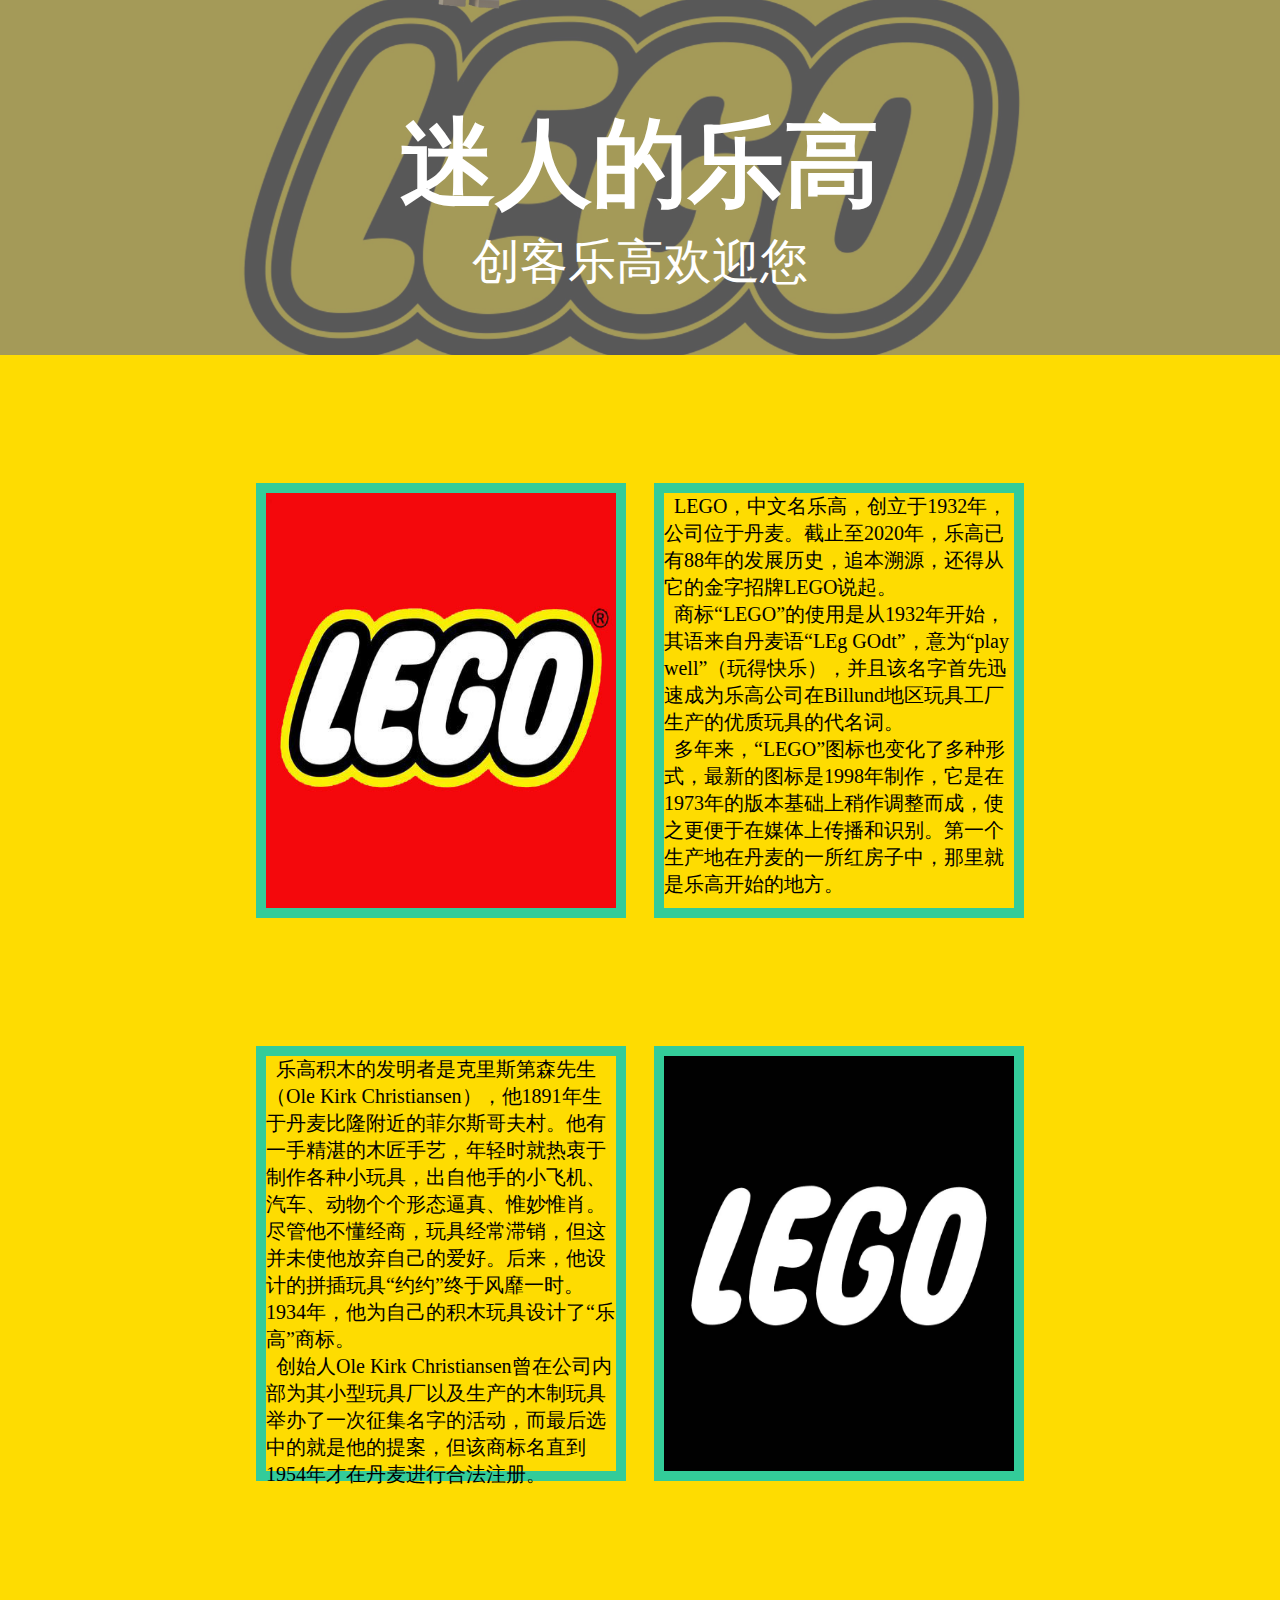
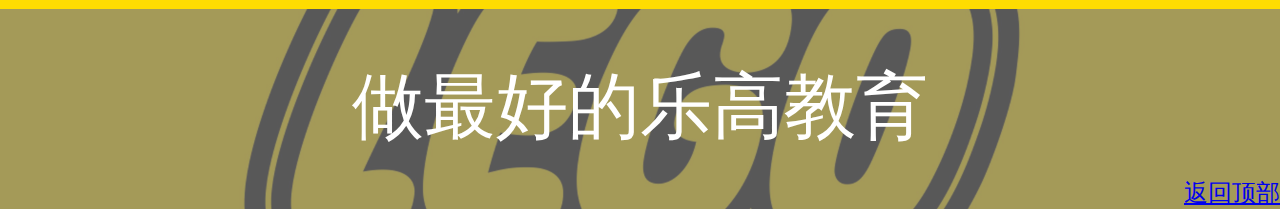
==== index.html @ e4796cf2 "Add files via upload" ====
<!DOCTYPE html PUBLIC "-//W3C//DTD XHTML 1.0 Transitional//EN" "http://www.w3.org/TR/xhtml1/DTD/xhtml1-transitional.dtd">
<html xmlns="http://www.w3.org/1999/xhtml">
<head>
<meta http-equiv="Content-Type" content="text/html; charset=utf-8" />
<link rel="stylesheet" type="text/css" href="style.css">
<title>小小的画报</title>
</head>

<body>
<div id="header">
<div class="timu">
<h1>迷人的乐高</h1>
<p>创客乐高欢迎您</p>
</div>
</div>

<div id="bodyer">
<div class="tupian01"><img src="p1.jpg"></div>
<div class="wenzi01">
<p>&nbsp;&nbsp;LEGO，中文名乐高，创立于1932年，公司位于丹麦。截止至2020年，乐高已有88年的发展历史，追本溯源，还得从它的金字招牌LEGO说起。</p>
<p>&nbsp;&nbsp;商标“LEGO”的使用是从1932年开始，其语来自丹麦语“LEg GOdt”，意为“play well”（玩得快乐），并且该名字首先迅速成为乐高公司在Billund地区玩具工厂生产的优质玩具的代名词。</p>
<p>&nbsp;&nbsp;多年来，“LEGO”图标也变化了多种形式，最新的图标是1998年制作，它是在1973年的版本基础上稍作调整而成，使之更便于在媒体上传播和识别。第一个生产地在丹麦的一所红房子中，那里就是乐高开始的地方。</p>
</div>
<div class="wenzi02">
<p>&nbsp;&nbsp;乐高积木的发明者是克里斯第森先生（Ole Kirk Christiansen），他1891年生于丹麦比隆附近的菲尔斯哥夫村。他有一手精湛的木匠手艺，年轻时就热衷于制作各种小玩具，出自他手的小飞机、汽车、动物个个形态逼真、惟妙惟肖。尽管他不懂经商，玩具经常滞销，但这并未使他放弃自己的爱好。后来，他设计的拼插玩具“约约”终于风靡一时。1934年，他为自己的积木玩具设计了“乐高”商标。</p>
<p>&nbsp;&nbsp;创始人Ole Kirk Christiansen曾在公司内部为其小型玩具厂以及生产的木制玩具举办了一次征集名字的活动，而最后选中的就是他的提案，但该商标名直到1954年才在丹麦进行合法注册。</p>
</div>
<div class="tupian02"><img src="p2.jpg"></div>
</div>

<div id="footer">
<div class="jiewei">
<p>做最好的乐高教育</p>
</div>
<div class="fanhui">
<p><a href="#header">返回顶部</a></p>
</div>
</div>
</body>
</html>
---- style.css ----
@charset "utf-8";
/* CSS Document */
*{
	margin:0;
	padding:0;
	}
	body{
		background:rgb(254,220,1);
		width:100%;
		height:100%;
		}
#header{
	background-image:url(header.jpg);	
	background-repeat:no-repeat;
	background-size:cover;
	background-position:center;
	height:355px;
	width: 100%;

	}
#bodyer{
	height:auto;
	overflow:hidden;
	}

.timu{
	font-size:48px;
	color:#FFF;
	text-align:center;
	height:255px;
	background:rgba(125,125,125,0.7);
	padding-top:100px;
	}
.tupian01 img{
	border:#3C9 solid 10px;
	float:left;
	height:415px;
	width:350px;
	margin-top:10%;
	margin-left:20%;
	}
.tupian01 img:hover{
   transform: scale(1.2);
}
.wenzi01{
	border:#3C9 solid 10px;
	float:right;
	height:415px;
	width:350px;
	font-size:20px;
	margin-top:10%;
	margin-right:20%;
	}
.wenzi01:hover{
  transform: scale(1.2);
}
.tupian02 img{
	border:#3C9 solid 10px;
	float:right;
	height:415px;
	width:350px;
	margin-top:10%;
	margin-right:20%;
	margin-bottom:10%;
	}
.tupian02 img:hover{
  transform: scale(1.2);
}
.wenzi02{
	border:#3C9 solid 10px;
	float:left;
	font-size:20px;
	height:415px;
	width:350px;
	margin-top:10%;
	margin-left:20%;
	}
.wenzi02:hover{
  transform: scale(1.2);
}
#footer{
	background-image:url(header.jpg);	
	background-repeat:no-repeat;
	background-size:cover;
	background-position:center;
	height:200px;
	position:relative;
	}
.jiewei{
	font-size:72px;
	color:#FFF;
	text-align:center;
	height:150px;
	width:100%;
	background:rgba(125,125,125,0.7);
	padding-top:50px;
	position:absolute;
	}
.fanhui{
	font-size:24px;
	position:absolute;
	right:0;
	bottom:0;	
	
}
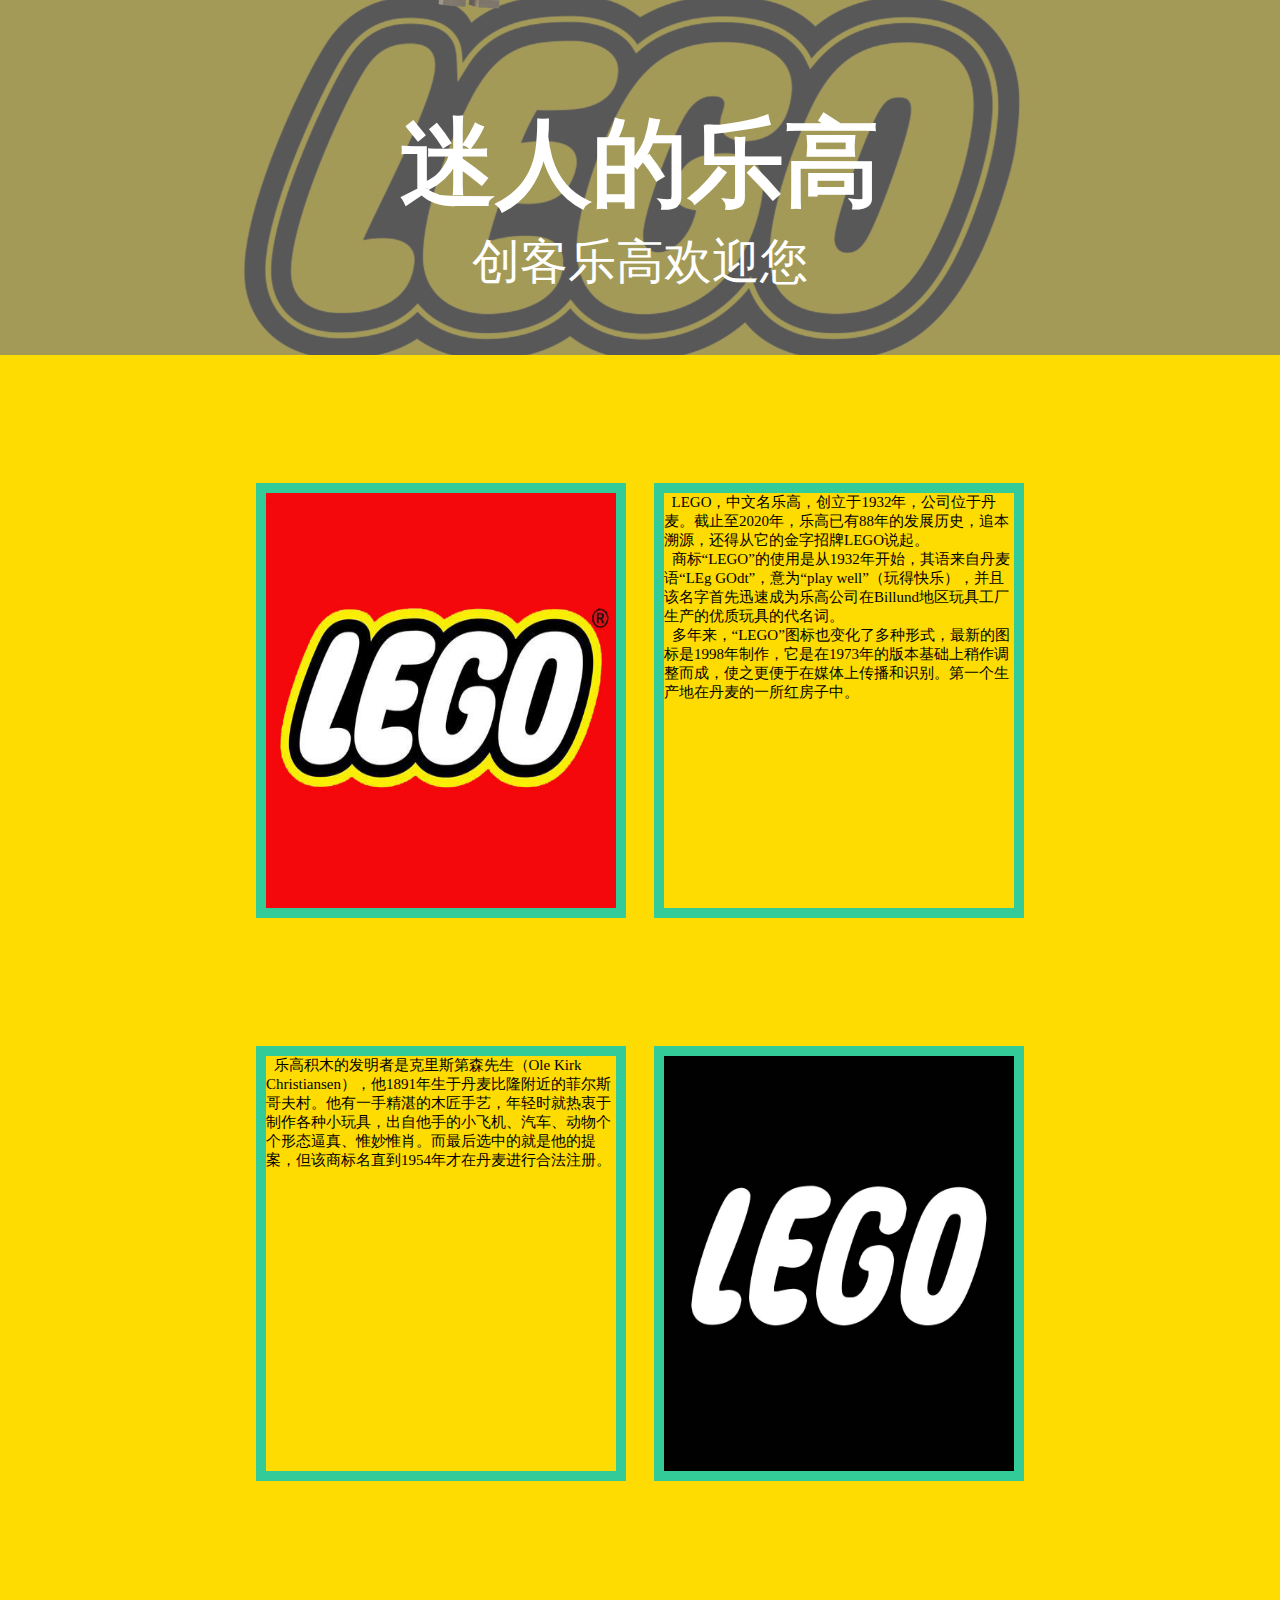
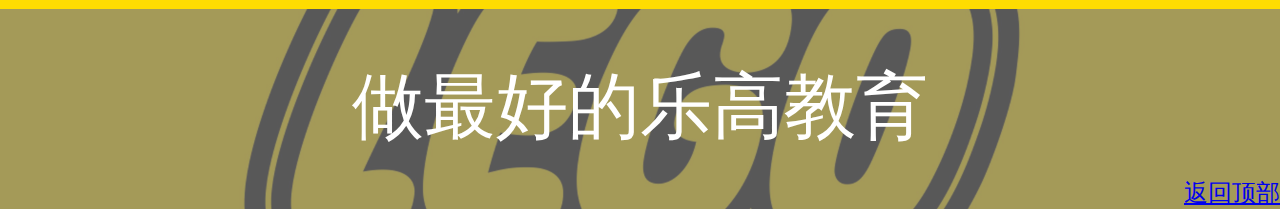
==== commit efa65444: "Update index.html" ====
--- a/index.html
+++ b/index.html
@@ -15,17 +15,16 @@
 </div>
 
 <div id="bodyer">
-<div class="tupian01"><img src="p1.jpg"></div>
+<div class="tupian01"><img src="Https://cklghtml.github.io/cklg/p1.jpg"></div>
 <div class="wenzi01">
 <p>&nbsp;&nbsp;LEGO，中文名乐高，创立于1932年，公司位于丹麦。截止至2020年，乐高已有88年的发展历史，追本溯源，还得从它的金字招牌LEGO说起。</p>
 <p>&nbsp;&nbsp;商标“LEGO”的使用是从1932年开始，其语来自丹麦语“LEg GOdt”，意为“play well”（玩得快乐），并且该名字首先迅速成为乐高公司在Billund地区玩具工厂生产的优质玩具的代名词。</p>
-<p>&nbsp;&nbsp;多年来，“LEGO”图标也变化了多种形式，最新的图标是1998年制作，它是在1973年的版本基础上稍作调整而成，使之更便于在媒体上传播和识别。第一个生产地在丹麦的一所红房子中，那里就是乐高开始的地方。</p>
+<p>&nbsp;&nbsp;多年来，“LEGO”图标也变化了多种形式，最新的图标是1998年制作，它是在1973年的版本基础上稍作调整而成，使之更便于在媒体上传播和识别。第一个生产地在丹麦的一所红房子中。</p>
 </div>
 <div class="wenzi02">
-<p>&nbsp;&nbsp;乐高积木的发明者是克里斯第森先生（Ole Kirk Christiansen），他1891年生于丹麦比隆附近的菲尔斯哥夫村。他有一手精湛的木匠手艺，年轻时就热衷于制作各种小玩具，出自他手的小飞机、汽车、动物个个形态逼真、惟妙惟肖。尽管他不懂经商，玩具经常滞销，但这并未使他放弃自己的爱好。后来，他设计的拼插玩具“约约”终于风靡一时。1934年，他为自己的积木玩具设计了“乐高”商标。</p>
-<p>&nbsp;&nbsp;创始人Ole Kirk Christiansen曾在公司内部为其小型玩具厂以及生产的木制玩具举办了一次征集名字的活动，而最后选中的就是他的提案，但该商标名直到1954年才在丹麦进行合法注册。</p>
+<p>&nbsp;&nbsp;乐高积木的发明者是克里斯第森先生（Ole Kirk Christiansen），他1891年生于丹麦比隆附近的菲尔斯哥夫村。他有一手精湛的木匠手艺，年轻时就热衷于制作各种小玩具，出自他手的小飞机、汽车、动物个个形态逼真、惟妙惟肖。而最后选中的就是他的提案，但该商标名直到1954年才在丹麦进行合法注册。</p>
 </div>
-<div class="tupian02"><img src="p2.jpg"></div>
+<div class="tupian02"><img src="Https://cklghtml.github.io/cklg/p2.jpg"></div>
 </div>
 
 <div id="footer">
--- a/style.css
+++ b/style.css
@@ -10,7 +10,7 @@
 		height:100%;
 		}
 #header{
-	background-image:url(header.jpg);	
+	background-image:url(Https://cklghtml.github.io/cklg/header.jpg);	
 	background-repeat:no-repeat;
 	background-size:cover;
 	background-position:center;
@@ -47,7 +47,7 @@
 	float:right;
 	height:415px;
 	width:350px;
-	font-size:20px;
+	font-size:15px;
 	margin-top:10%;
 	margin-right:20%;
 	}
@@ -69,7 +69,7 @@
 .wenzi02{
 	border:#3C9 solid 10px;
 	float:left;
-	font-size:20px;
+	font-size:15px;
 	height:415px;
 	width:350px;
 	margin-top:10%;
@@ -79,7 +79,7 @@
   transform: scale(1.2);
 }
 #footer{
-	background-image:url(header.jpg);	
+	background-image:url(Https://cklghtml.github.io/cklg/header.jpg);	
 	background-repeat:no-repeat;
 	background-size:cover;
 	background-position:center;
@@ -102,4 +102,4 @@
 	right:0;
 	bottom:0;	
 	
-}+}
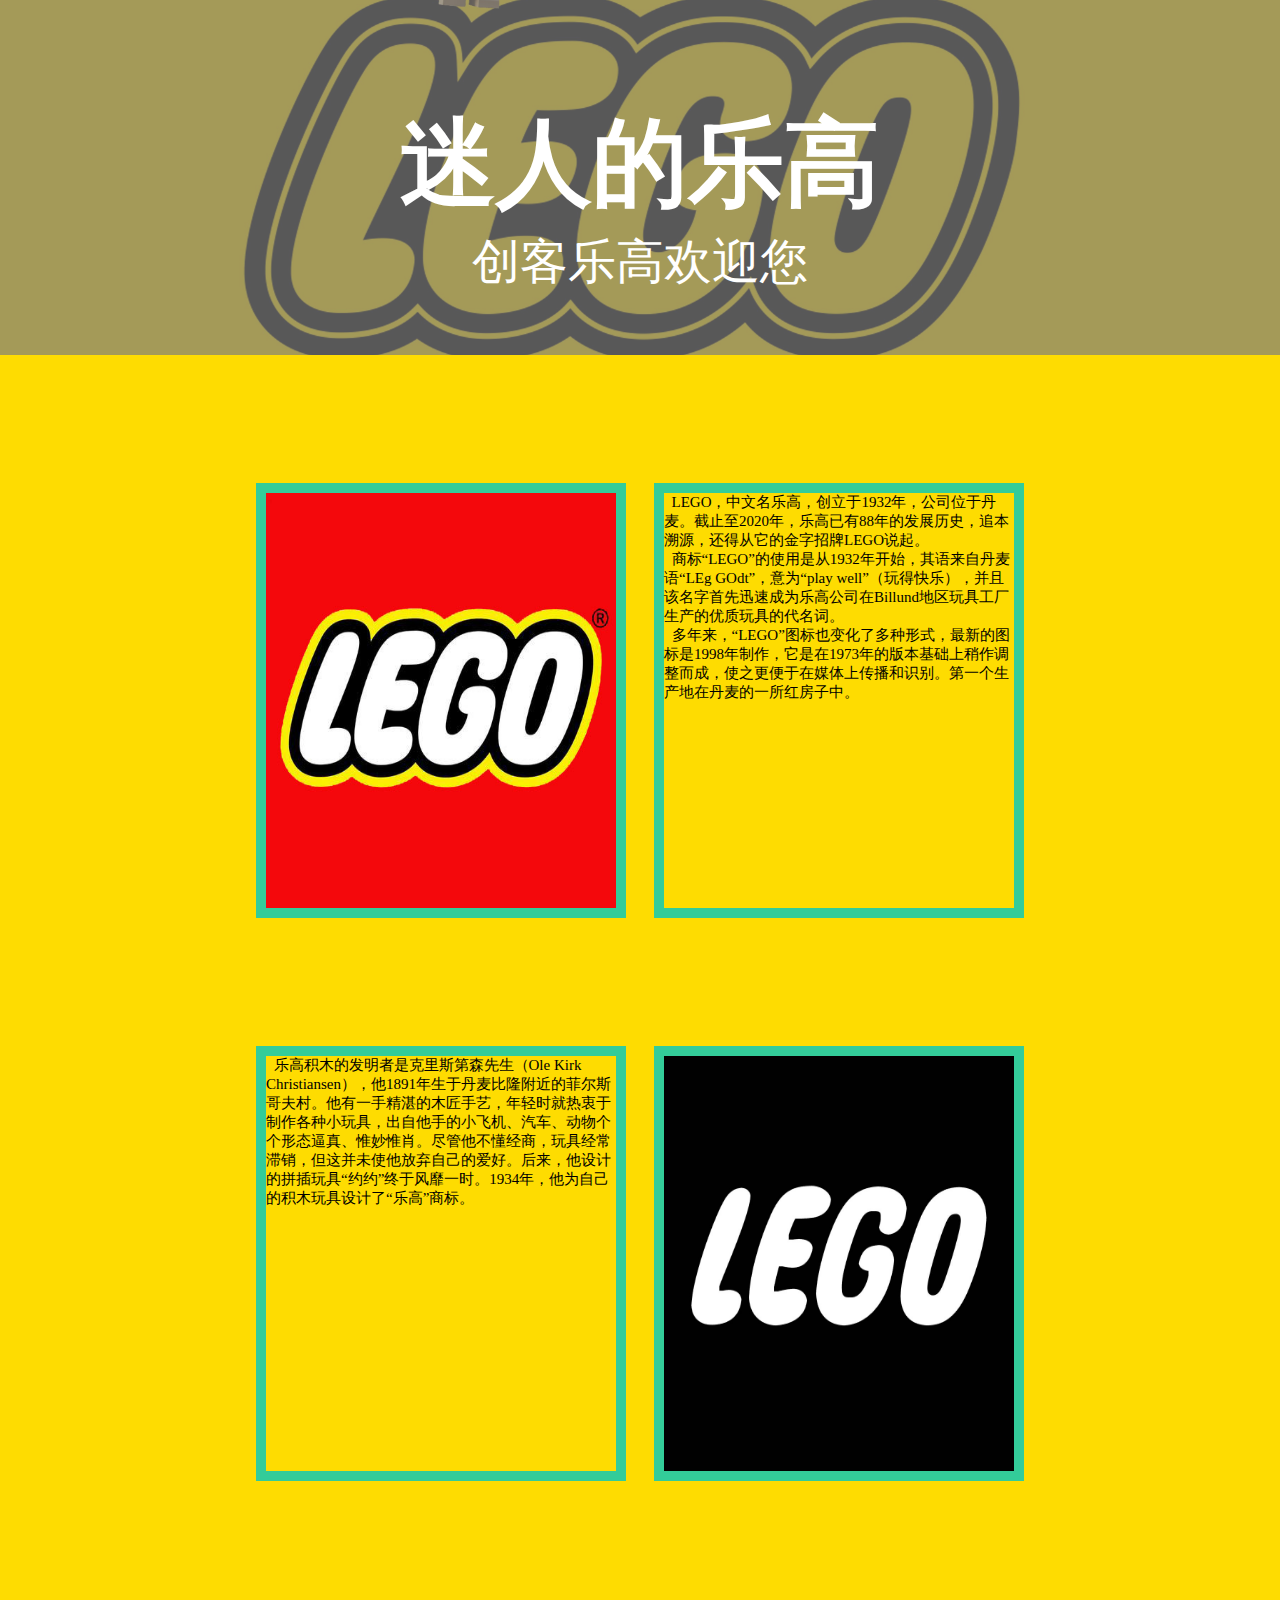
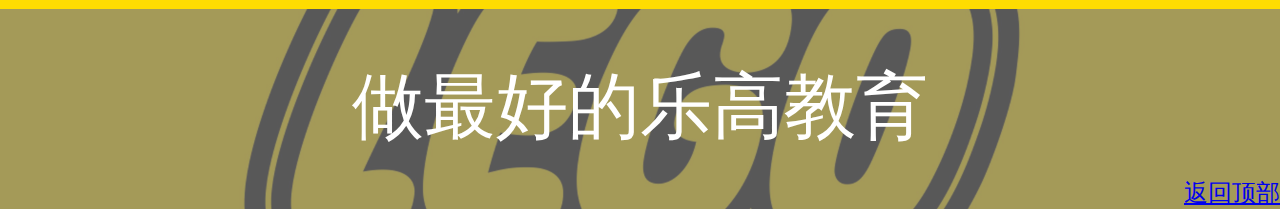
==== commit 06880e76: "Update index.html" ====
--- a/index.html
+++ b/index.html
@@ -22,7 +22,7 @@
 <p>&nbsp;&nbsp;多年来，“LEGO”图标也变化了多种形式，最新的图标是1998年制作，它是在1973年的版本基础上稍作调整而成，使之更便于在媒体上传播和识别。第一个生产地在丹麦的一所红房子中。</p>
 </div>
 <div class="wenzi02">
-<p>&nbsp;&nbsp;乐高积木的发明者是克里斯第森先生（Ole Kirk Christiansen），他1891年生于丹麦比隆附近的菲尔斯哥夫村。他有一手精湛的木匠手艺，年轻时就热衷于制作各种小玩具，出自他手的小飞机、汽车、动物个个形态逼真、惟妙惟肖。而最后选中的就是他的提案，但该商标名直到1954年才在丹麦进行合法注册。</p>
+<p>&nbsp;&nbsp;乐高积木的发明者是克里斯第森先生（Ole Kirk Christiansen），他1891年生于丹麦比隆附近的菲尔斯哥夫村。他有一手精湛的木匠手艺，年轻时就热衷于制作各种小玩具，出自他手的小飞机、汽车、动物个个形态逼真、惟妙惟肖。尽管他不懂经商，玩具经常滞销，但这并未使他放弃自己的爱好。后来，他设计的拼插玩具“约约”终于风靡一时。1934年，他为自己的积木玩具设计了“乐高”商标。</p>
 </div>
 <div class="tupian02"><img src="Https://cklghtml.github.io/cklg/p2.jpg"></div>
 </div>
